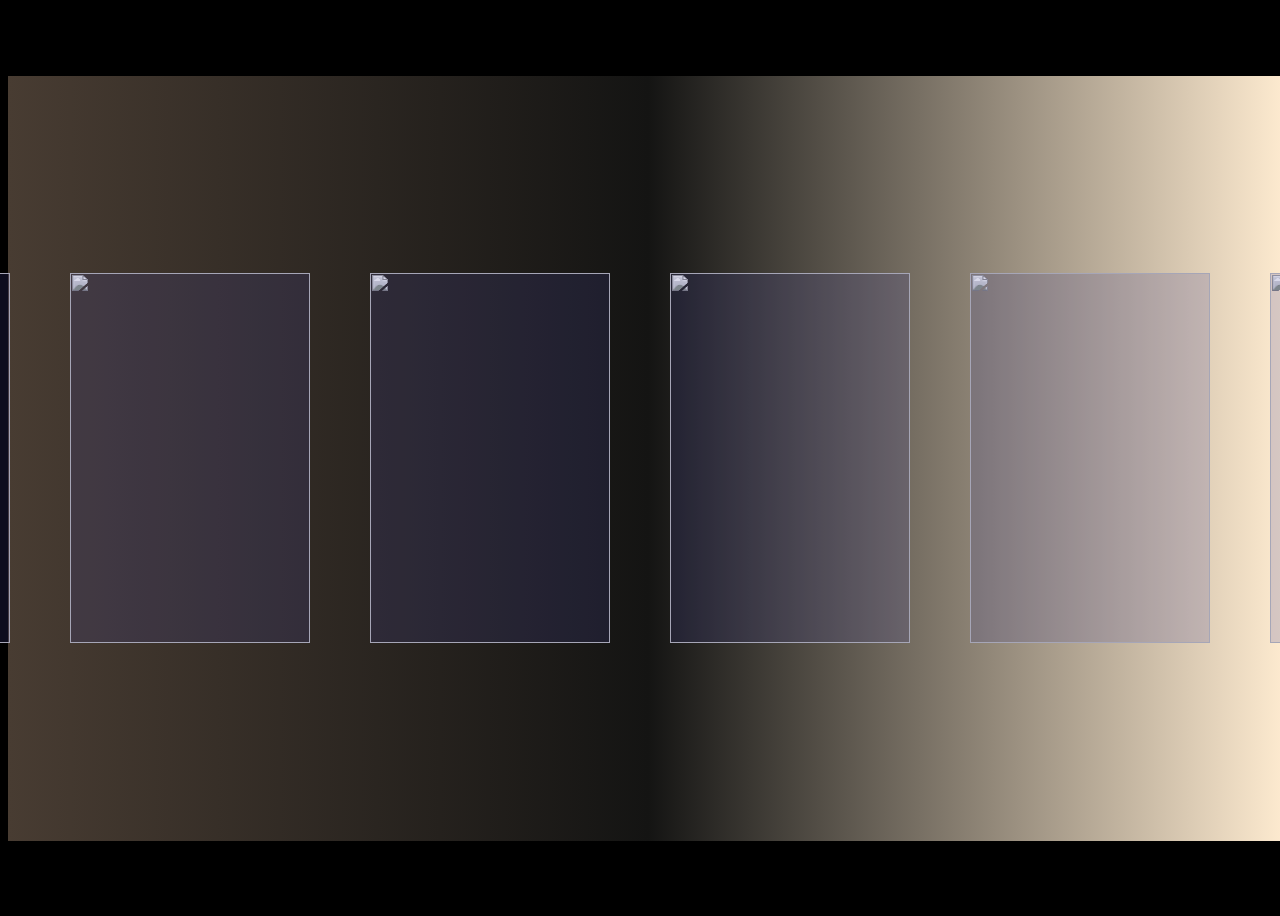
==== rio.html @ 6b3e0b2c "Add files via upload" ====
<!DOCTYPE html>
<html lang="en">
<head>
    <meta charset="UTF-8">
    <meta name="Author" content="Mr.Macalacad">
    <link rel="stylesheet" href="style.css">
    <meta name="viewport" content="width=device-width, initial-scale=1.0">
    <title> For Mrs. Macalacad</title>
</head>
<body>
    <div class="slide-container">
        <span class="slider-span" id="slider-span1"></span>
        <span class="slider-span" id="slider-span2"></span>
        <span class="slider-span" id="slider-span3"></span>
        <span class="slider-span" id="slider-span4"></span>
        <span class="slider-span" id="slider-span5"></span>
        <span class="slider-span" id="slider-span6"></span>
        <span class="slider-span" id="slider-span7"></span>
        <span class="slider-span" id="slider-span8"></span>
        <span class="slider-span" id="slider-span9"></span>
        <span class="slider-span" id="slider-span10"></span>
        <span class="slider-span" id="slider-span11"></span>
        <span class="slider-span" id="slider-span12"></span>

        <div class="image-slider">
            <div class="slides-div" id="slide-1">
                <img src="/img.jpeg/1st.png" alt="" class="img" id="img1">
                <a href="#slider-span1" class="button" id="button-1"></a>
            </div>
            <div class="slides-div" id="slide-2">
                <img src="/img.jpeg/2nd.png" alt="" class="img" id="img2">
                <a href="#slider-span2" class="button" id="button-2"></a>
            </div>
            <div class="slides-div" id="slide-3">
                <img src="/img.jpeg/3rd.png" alt="" class="img" id="img3">
                <a href="#slider-span3" class="button" id="button-3"></a>
            </div>
            <div class="slides-div" id="slide-4">
                <img src="/img.jpeg/4th.png" alt="" class="img" id="img4">
                <a href="#slider-span4" class="button" id="button-4"></a>
            </div>
            <div class="slides-div" id="slide-5">
                <img src="/img.jpeg/5th.png" alt="" class="img" id="img5">
                <a href="#slider-span5" class="button" id="button-5"></a>
            </div>
            <div class="slides-div" id="slide-6">
                <img src="/img.jpeg/6th.png" alt="" class="img" id="img6">
                <a href="#slider-span6" class="button" id="button-6"></a>
            </div>
            <div class="slides-div" id="slide-7">
                <img src="/img.jpeg/7th.png" alt="" class="img" id="img7">
                <a href="#slider-span7" class="button" id="button-7"></a>
            </div>
            <div class="slides-div" id="slide-8">
                <img src="/img.jpeg/8th.png" alt="" class="img" id="img8">
                <a href="#slider-span8" class="button" id="button-8"></a>
            </div>
            <div class="slides-div" id="slide-9">
                <img src="/img.jpeg/9th.png" alt="" class="img" id="img9">
                <a href="#slider-span9" class="button" id="button-9"></a>
            </div>
            <div class="slides-div" id="slide-10">
                <img src="/img.jpeg/10th.png" alt="" class="img" id="img10">
                <a href="#slider-span10" class="button" id="button-10"></a>
            </div>
            <div class="slides-div" id="slide-11">
                <img src="/img.jpeg/11th.png" alt="" class="img" id="img11">
                <a href="#slider-span11" class="button" id="button-11"></a>
            </div>
            <div class="slides-div" id="slide-12">
                <img src="/img.jpeg/12th.png" alt="" class="img" id="img12">
                <a href="#slider-span12" class="button" id="button-12"></a>
            </div>
            
            
        </div>
    </div>
</body>
</html>
---- style.css ----
body{
            display: flex;
            align-items: center;
            width: 100%;
            height: 100vh;
            background-color: black;
            overflow: hidden;
            align-items: center;
        }

        .slide-container {
            width: 100%; 
            height:85vh;
            display: flex;
            align-items: center;
            overflow: hidden;
            background: linear-gradient(to right, #483c32,#141413,#ffecd1);
        }

        .image-slider{
            width: 100%;
            height: 600px;
            position: absolute;
            left: 0;
            display: flex;
            justify-content: center;
            align-items: center;
            transition: .7s;
        }
        
        .slides-div {
            display: flex;
            align-items: center;
            justify-content: center;
            margin: 0 30px 0 30px;
        }

        .img{
            position: relative;
            align-items: center;
            width: 240px;
            height: 370px;
            transition: 0.5s;
            filter: saturate(10%);
        }

        .button {
            position: absolute;
            width: 240px;
            height: 370px;
            transition: 0.5s;
            background-color: rgba(67, 67, 151, 0.2);
        }

        #slider-span1:target ~ .image-slider #img1,
        #slider-span1:target ~.image-slider #button-1{
            width:350px;
            height: 500px;
            background-color: transparent;
            filter: saturate(100%);
        }
        #slider-span2:target ~ .image-slider #img2,
        #slider-span2:target ~.image-slider #button-2{
            width:350px;
            height: 500px;
            background-color: transparent;
            filter: saturate(100%);
        }
        #slider-span3:target ~ .image-slider #img3,
        #slider-span3:target ~.image-slider #button-3{
            width:350px;
            height: 500px;
            background-color: transparent;
            filter: saturate(100%);
        }
        #slider-span4:target ~ .image-slider #img4,
        #slider-span4:target ~.image-slider #button-4{
            width:350px;
            height: 500px;
            background-color: transparent;
            filter: saturate(100%);
        }
        #slider-span5:target ~ .image-slider #img5,
        #slider-span5:target ~.image-slider #button-5{
            width:350px;
            height: 500px;
            background-color: transparent;
            filter: saturate(100%);
        }
        #slider-span6:target ~ .image-slider #img6,
        #slider-span6:target ~.image-slider #button-6{
            width:350px;
            height: 500px;
            background-color: transparent;
            filter: saturate(100%);
        }
        #slider-span7:target ~ .image-slider #img7,
        #slider-span7:target ~.image-slider #button-7{
            width:350px;
            height: 500px;
            background-color: transparent;
            filter: saturate(100%);
        }
        #slider-span8:target ~ .image-slider #img8,
        #slider-span8:target ~.image-slider #button-8{
            width:350px;
            height: 500px;
            background-color: transparent;
            filter: saturate(100%);
        }
        #slider-span9:target ~ .image-slider #img9,
        #slider-span9:target ~.image-slider #button-9{
            width:350px;
            height: 500px;
            background-color: transparent;
            filter: saturate(100%);
        }
        #slider-span10:target ~ .image-slider #img10,
        #slider-span10:target ~.image-slider #button-10{
            width:350px;
            height: 500px;
            background-color: transparent;
            filter: saturate(100%);
        }
        #slider-span11:target ~ .image-slider #img11,
        #slider-span11:target ~.image-slider #button-11{
            width:350px;
            height: 500px;
            background-color: transparent;
            filter: saturate(100%);
        }
        #slider-span12:target ~ .image-slider #img12,
        #slider-span12:target ~.image-slider #button-12{
            width:350px;
            height: 500px;
            background-color: transparent;
            filter: saturate(100%);
        }

        #slider-span1:target ~.image-slider{
            left: 129%;
        }
        #slider-span2:target ~.image-slider{
            left: 106%;
        }
        #slider-span3:target ~.image-slider{
            left:82%;
        }
        #slider-span4:target ~.image-slider{
            left:58%;
        }
        #slider-span5:target ~.image-slider{
            left:35%;
        }
        #slider-span6:target ~.image-slider{
            left:12%;
        }
        #slider-span7:target ~.image-slider{
            left:-12%;
        }
        #slider-span8:target ~.image-slider{
            left:-35%;
        }
        #slider-span9:target ~.image-slider{
            left:-58%;
        }
        #slider-span10:target ~.image-slider{
            left:-82%;
        }
        #slider-span11:target ~.image-slider{
            left:-106%;
        }
        #slider-span12:target ~.image-slider{
            left:-129%;
        }
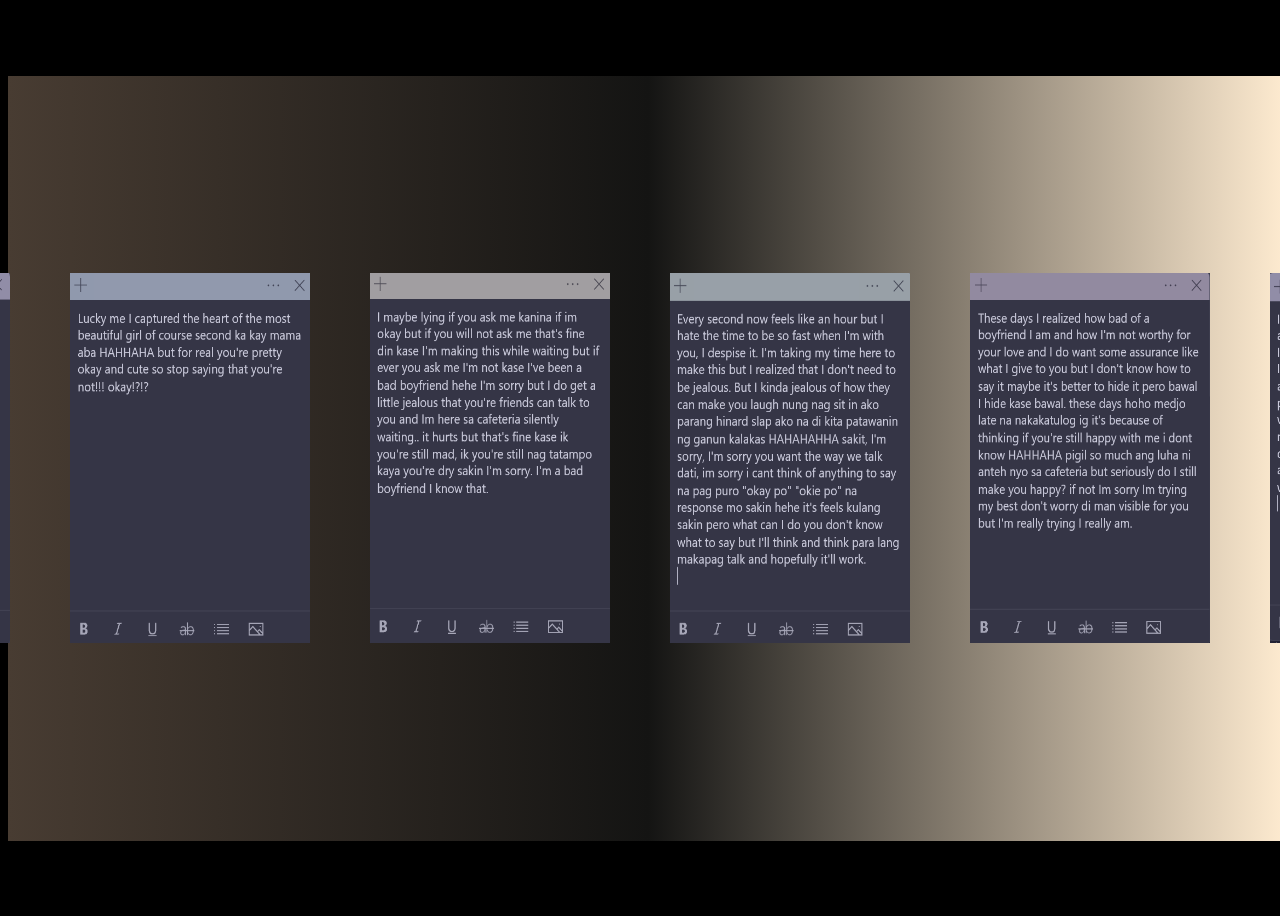
==== commit 89f91333: "Update rio.html" ====
--- a/rio.html
+++ b/rio.html
@@ -24,51 +24,51 @@
 
         <div class="image-slider">
             <div class="slides-div" id="slide-1">
-                <img src="/img.jpeg/1st.png" alt="" class="img" id="img1">
+                <img src="1st.png" alt="" class="img" id="img1">
                 <a href="#slider-span1" class="button" id="button-1"></a>
             </div>
             <div class="slides-div" id="slide-2">
-                <img src="/img.jpeg/2nd.png" alt="" class="img" id="img2">
+                <img src="2nd.png" alt="" class="img" id="img2">
                 <a href="#slider-span2" class="button" id="button-2"></a>
             </div>
             <div class="slides-div" id="slide-3">
-                <img src="/img.jpeg/3rd.png" alt="" class="img" id="img3">
+                <img src="3rd.png" alt="" class="img" id="img3">
                 <a href="#slider-span3" class="button" id="button-3"></a>
             </div>
             <div class="slides-div" id="slide-4">
-                <img src="/img.jpeg/4th.png" alt="" class="img" id="img4">
+                <img src="4th.png" alt="" class="img" id="img4">
                 <a href="#slider-span4" class="button" id="button-4"></a>
             </div>
             <div class="slides-div" id="slide-5">
-                <img src="/img.jpeg/5th.png" alt="" class="img" id="img5">
+                <img src="5th.png" alt="" class="img" id="img5">
                 <a href="#slider-span5" class="button" id="button-5"></a>
             </div>
             <div class="slides-div" id="slide-6">
-                <img src="/img.jpeg/6th.png" alt="" class="img" id="img6">
+                <img src="6th.png" alt="" class="img" id="img6">
                 <a href="#slider-span6" class="button" id="button-6"></a>
             </div>
             <div class="slides-div" id="slide-7">
-                <img src="/img.jpeg/7th.png" alt="" class="img" id="img7">
+                <img src="7th.png" alt="" class="img" id="img7">
                 <a href="#slider-span7" class="button" id="button-7"></a>
             </div>
             <div class="slides-div" id="slide-8">
-                <img src="/img.jpeg/8th.png" alt="" class="img" id="img8">
+                <img src="8th.png" alt="" class="img" id="img8">
                 <a href="#slider-span8" class="button" id="button-8"></a>
             </div>
             <div class="slides-div" id="slide-9">
-                <img src="/img.jpeg/9th.png" alt="" class="img" id="img9">
+                <img src="9th.png" alt="" class="img" id="img9">
                 <a href="#slider-span9" class="button" id="button-9"></a>
             </div>
             <div class="slides-div" id="slide-10">
-                <img src="/img.jpeg/10th.png" alt="" class="img" id="img10">
+                <img src="10th.png" alt="" class="img" id="img10">
                 <a href="#slider-span10" class="button" id="button-10"></a>
             </div>
             <div class="slides-div" id="slide-11">
-                <img src="/img.jpeg/11th.png" alt="" class="img" id="img11">
+                <img src="11th.png" alt="" class="img" id="img11">
                 <a href="#slider-span11" class="button" id="button-11"></a>
             </div>
             <div class="slides-div" id="slide-12">
-                <img src="/img.jpeg/12th.png" alt="" class="img" id="img12">
+                <img src="12th.png" alt="" class="img" id="img12">
                 <a href="#slider-span12" class="button" id="button-12"></a>
             </div>
             
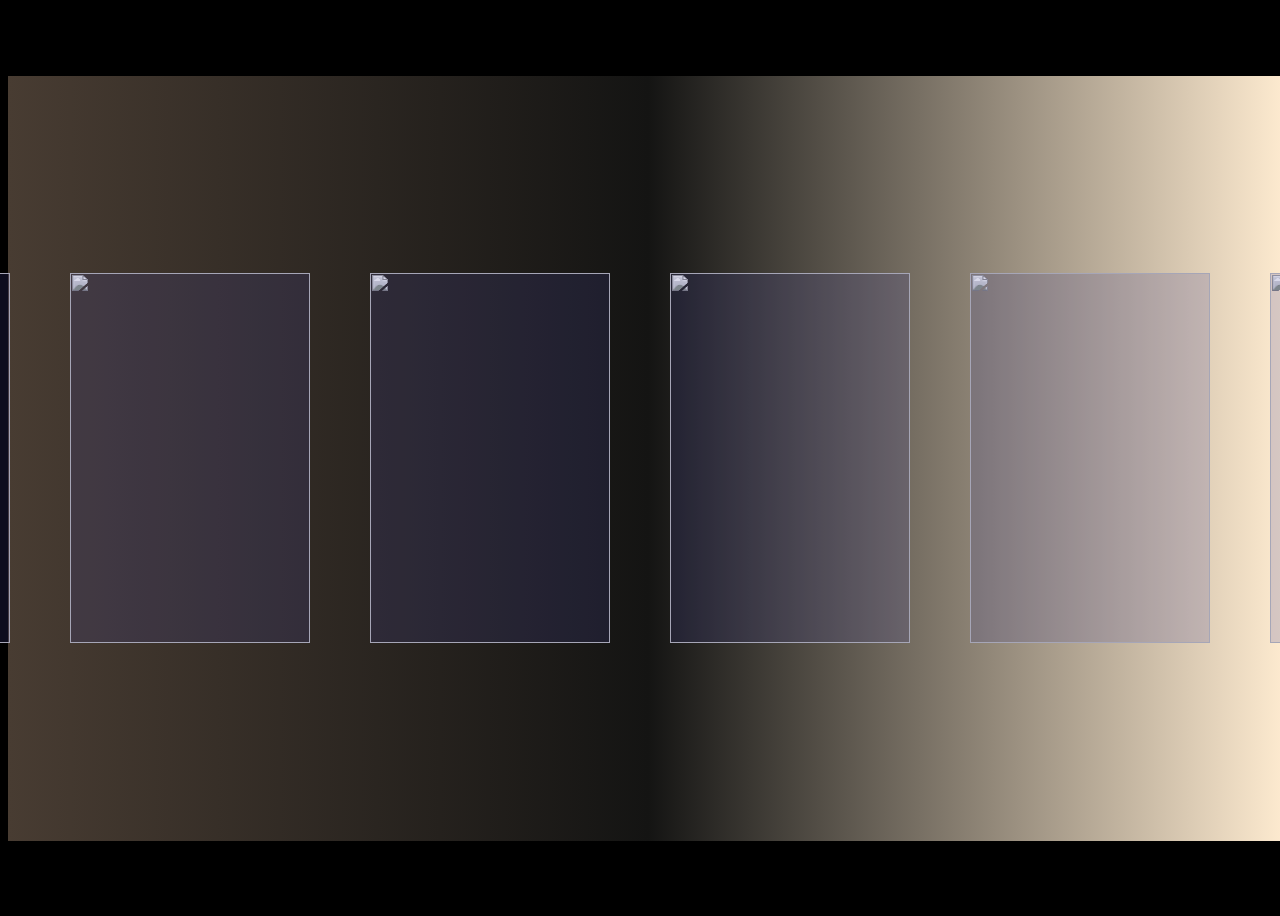
==== commit b0d5afa0: "Update rio.html" ====
--- a/rio.html
+++ b/rio.html
@@ -22,53 +22,53 @@
         <span class="slider-span" id="slider-span11"></span>
         <span class="slider-span" id="slider-span12"></span>
 
-        <div class="image-slider">
+         <div class="image-slider">
             <div class="slides-div" id="slide-1">
-                <img src="1st.png" alt="" class="img" id="img1">
+                <img src="/img.png/1st.png" alt="" class="img" id="img1">
                 <a href="#slider-span1" class="button" id="button-1"></a>
             </div>
             <div class="slides-div" id="slide-2">
-                <img src="2nd.png" alt="" class="img" id="img2">
+                <img src="/img.png/2nd.png" alt="" class="img" id="img2">
                 <a href="#slider-span2" class="button" id="button-2"></a>
             </div>
             <div class="slides-div" id="slide-3">
-                <img src="3rd.png" alt="" class="img" id="img3">
+                <img src="/img.png/3rd.png" alt="" class="img" id="img3">
                 <a href="#slider-span3" class="button" id="button-3"></a>
             </div>
             <div class="slides-div" id="slide-4">
-                <img src="4th.png" alt="" class="img" id="img4">
+                <img src="/img.png/4th.png" alt="" class="img" id="img4">
                 <a href="#slider-span4" class="button" id="button-4"></a>
             </div>
             <div class="slides-div" id="slide-5">
-                <img src="5th.png" alt="" class="img" id="img5">
+                <img src="/img.png/5th.png" alt="" class="img" id="img5">
                 <a href="#slider-span5" class="button" id="button-5"></a>
             </div>
             <div class="slides-div" id="slide-6">
-                <img src="6th.png" alt="" class="img" id="img6">
+                <img src="/img.png/6th.png" alt="" class="img" id="img6">
                 <a href="#slider-span6" class="button" id="button-6"></a>
             </div>
             <div class="slides-div" id="slide-7">
-                <img src="7th.png" alt="" class="img" id="img7">
+                <img src="/img.png/7th.png" alt="" class="img" id="img7">
                 <a href="#slider-span7" class="button" id="button-7"></a>
             </div>
             <div class="slides-div" id="slide-8">
-                <img src="8th.png" alt="" class="img" id="img8">
+                <img src="/img.png/8th.png" alt="" class="img" id="img8">
                 <a href="#slider-span8" class="button" id="button-8"></a>
             </div>
             <div class="slides-div" id="slide-9">
-                <img src="9th.png" alt="" class="img" id="img9">
+                <img src="/img.png/9th.png" alt="" class="img" id="img9">
                 <a href="#slider-span9" class="button" id="button-9"></a>
             </div>
             <div class="slides-div" id="slide-10">
-                <img src="10th.png" alt="" class="img" id="img10">
+                <img src="/img.png/10th.png" alt="" class="img" id="img10">
                 <a href="#slider-span10" class="button" id="button-10"></a>
             </div>
             <div class="slides-div" id="slide-11">
-                <img src="11th.png" alt="" class="img" id="img11">
+                <img src="/img.png/11th.png" alt="" class="img" id="img11">
                 <a href="#slider-span11" class="button" id="button-11"></a>
             </div>
             <div class="slides-div" id="slide-12">
-                <img src="12th.png" alt="" class="img" id="img12">
+                <img src="/img.png/12th.png" alt="" class="img" id="img12">
                 <a href="#slider-span12" class="button" id="button-12"></a>
             </div>
             
